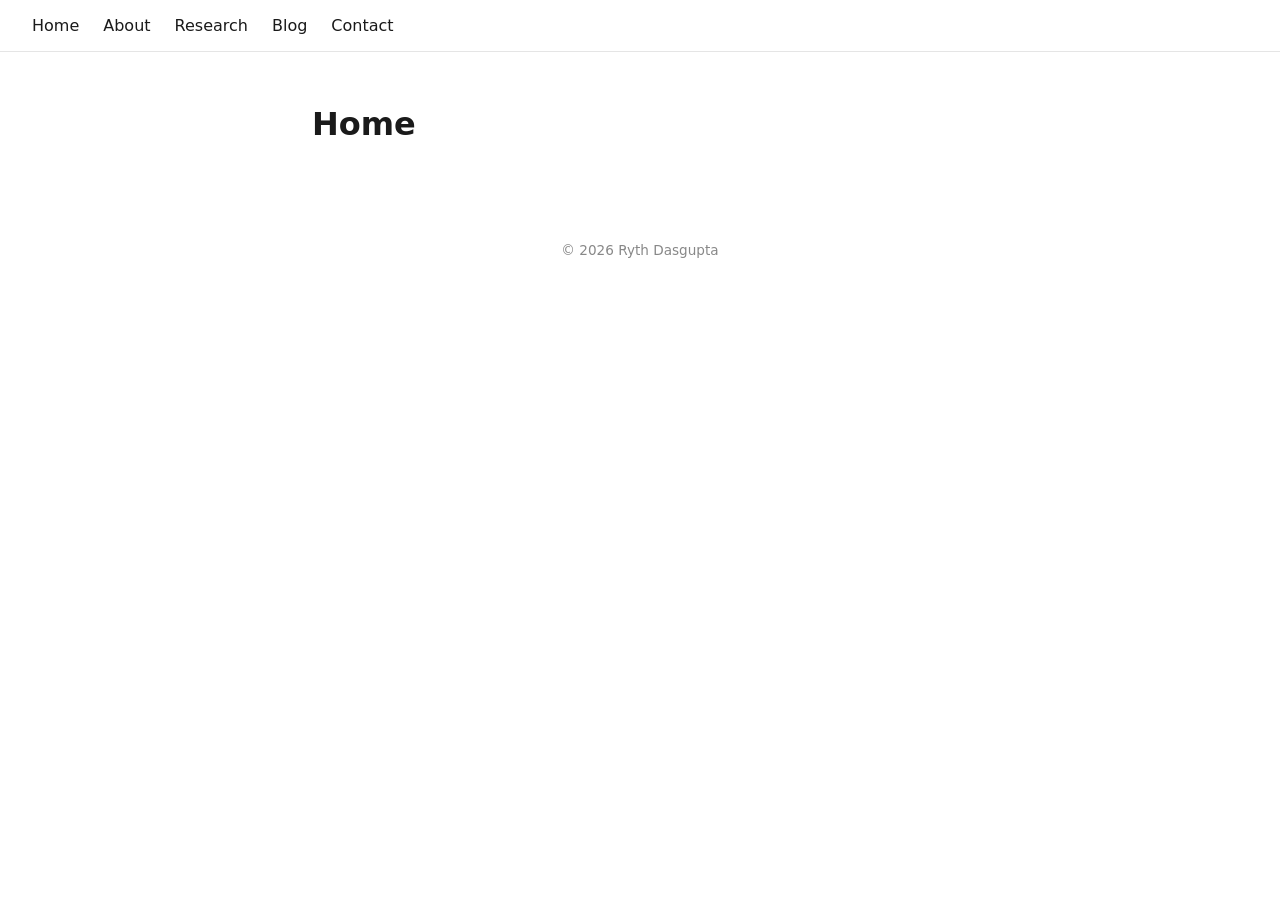
==== index.html @ 1a979332 "Blank site scaffold" ====
<!DOCTYPE html>
<html lang="en">
<head>
  <meta charset="UTF-8">
  <meta name="viewport" content="width=device-width, initial-scale=1.0">
  <title>Ryth Dasgupta</title>
  <link rel="stylesheet" href="css/style.css">
</head>
<body>
  <header>
    <nav>
      <a href="index.html">Home</a>
      <a href="about.html">About</a>
      <a href="research.html">Research</a>
      <a href="blog.html">Blog</a>
      <a href="contact.html">Contact</a>
    </nav>
  </header>
  <main>
    <h1>Home</h1>
  </main>
  <footer>
    <p>&copy; 2026 Ryth Dasgupta</p>
  </footer>
</body>
</html>
---- css/style.css ----
/* base styles - to be filled in */

* {
  box-sizing: border-box;
}

body {
  margin: 0;
  font-family: system-ui, -apple-system, "Segoe UI", sans-serif;
  color: #1a1a1a;
  background: #ffffff;
}

header nav {
  display: flex;
  gap: 1.5rem;
  padding: 1rem 2rem;
  border-bottom: 1px solid #e5e5e5;
}

header nav a {
  color: inherit;
  text-decoration: none;
}

main {
  padding: 2rem;
  max-width: 720px;
  margin: 0 auto;
}

footer {
  padding: 2rem;
  text-align: center;
  color: #888;
  font-size: 0.85rem;
}
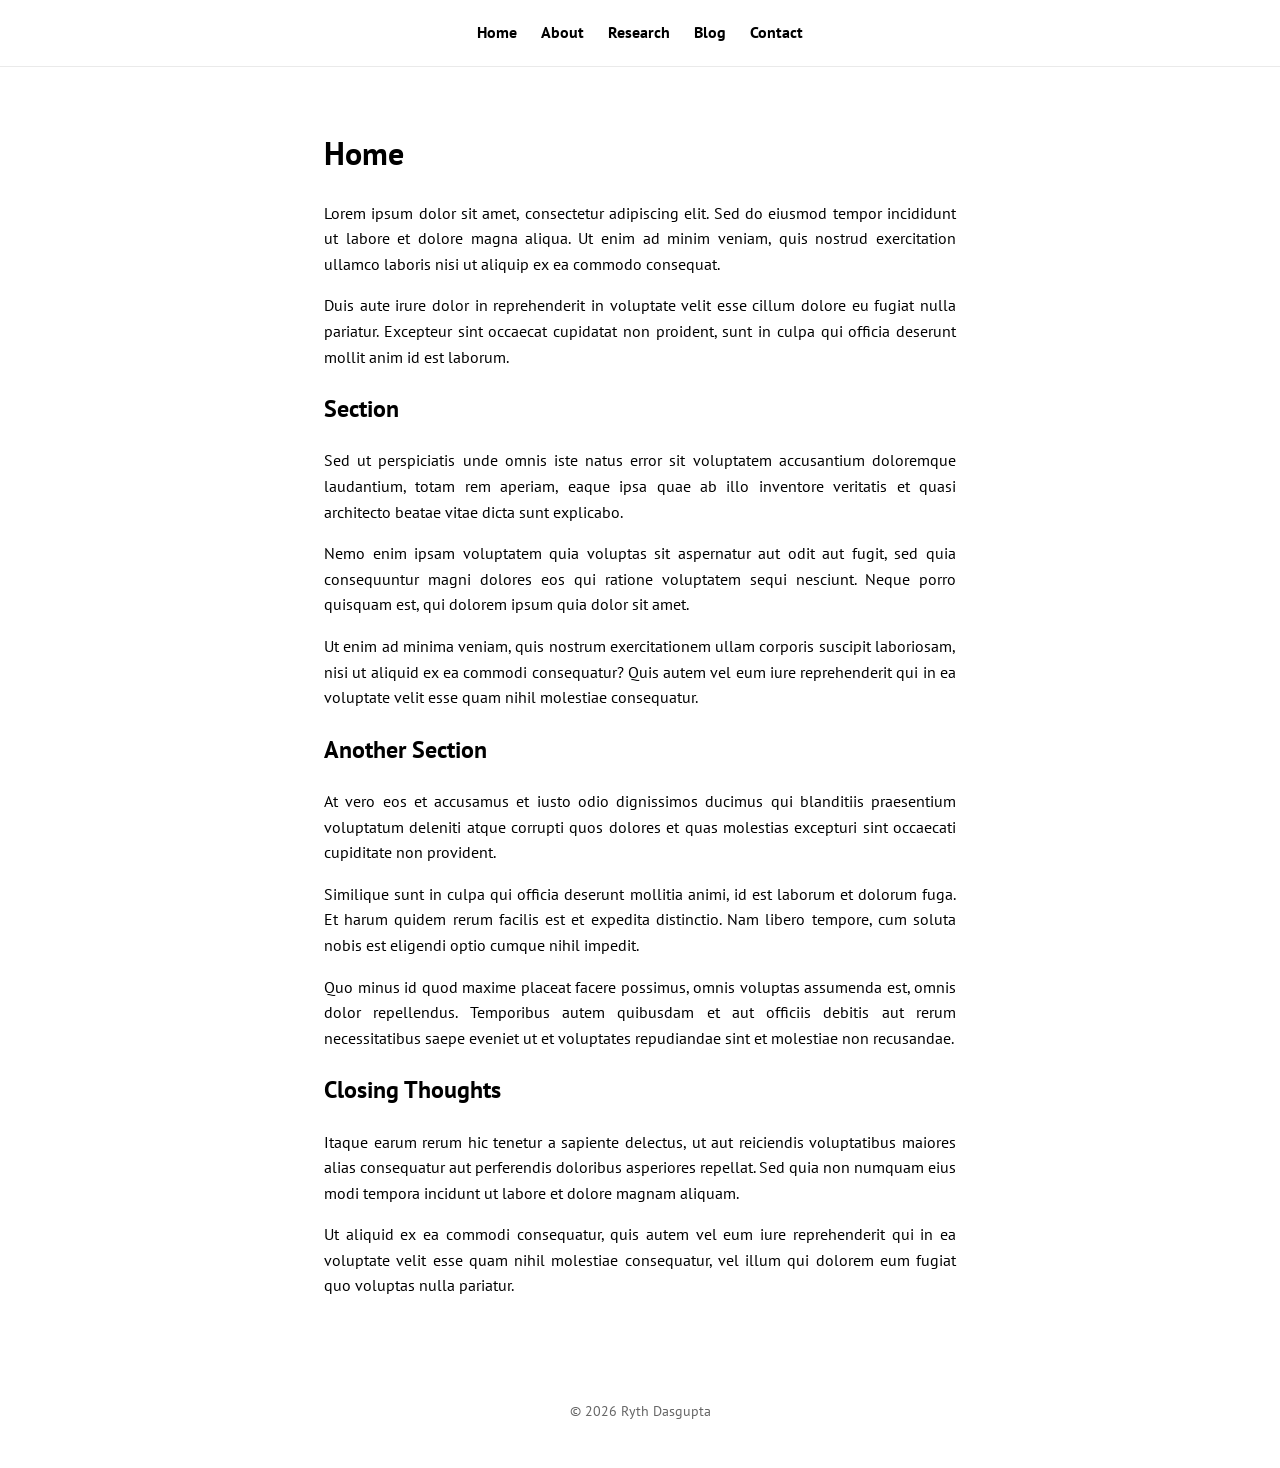
==== commit 1ca1748e: "Style pages with PT Sans, add data-driven research/blog cards, full post pages with figures and refe" ====
--- a/index.html
+++ b/index.html
@@ -4,6 +4,7 @@
   <meta charset="UTF-8">
   <meta name="viewport" content="width=device-width, initial-scale=1.0">
   <title>Ryth Dasgupta</title>
+  <link rel="preconnect" href="https://fonts.googleapis.com">
   <link rel="stylesheet" href="css/style.css">
 </head>
 <body>
@@ -18,6 +19,22 @@
   </header>
   <main>
     <h1>Home</h1>
+    <p>Lorem ipsum dolor sit amet, consectetur adipiscing elit. Sed do eiusmod tempor incididunt ut labore et dolore magna aliqua. Ut enim ad minim veniam, quis nostrud exercitation ullamco laboris nisi ut aliquip ex ea commodo consequat.</p>
+    <p>Duis aute irure dolor in reprehenderit in voluptate velit esse cillum dolore eu fugiat nulla pariatur. Excepteur sint occaecat cupidatat non proident, sunt in culpa qui officia deserunt mollit anim id est laborum.</p>
+
+    <h2>Section</h2>
+    <p>Sed ut perspiciatis unde omnis iste natus error sit voluptatem accusantium doloremque laudantium, totam rem aperiam, eaque ipsa quae ab illo inventore veritatis et quasi architecto beatae vitae dicta sunt explicabo.</p>
+    <p>Nemo enim ipsam voluptatem quia voluptas sit aspernatur aut odit aut fugit, sed quia consequuntur magni dolores eos qui ratione voluptatem sequi nesciunt. Neque porro quisquam est, qui dolorem ipsum quia dolor sit amet.</p>
+    <p>Ut enim ad minima veniam, quis nostrum exercitationem ullam corporis suscipit laboriosam, nisi ut aliquid ex ea commodi consequatur? Quis autem vel eum iure reprehenderit qui in ea voluptate velit esse quam nihil molestiae consequatur.</p>
+
+    <h2>Another Section</h2>
+    <p>At vero eos et accusamus et iusto odio dignissimos ducimus qui blanditiis praesentium voluptatum deleniti atque corrupti quos dolores et quas molestias excepturi sint occaecati cupiditate non provident.</p>
+    <p>Similique sunt in culpa qui officia deserunt mollitia animi, id est laborum et dolorum fuga. Et harum quidem rerum facilis est et expedita distinctio. Nam libero tempore, cum soluta nobis est eligendi optio cumque nihil impedit.</p>
+    <p>Quo minus id quod maxime placeat facere possimus, omnis voluptas assumenda est, omnis dolor repellendus. Temporibus autem quibusdam et aut officiis debitis aut rerum necessitatibus saepe eveniet ut et voluptates repudiandae sint et molestiae non recusandae.</p>
+
+    <h2>Closing Thoughts</h2>
+    <p>Itaque earum rerum hic tenetur a sapiente delectus, ut aut reiciendis voluptatibus maiores alias consequatur aut perferendis doloribus asperiores repellat. Sed quia non numquam eius modi tempora incidunt ut labore et dolore magnam aliquam.</p>
+    <p>Ut aliquid ex ea commodi consequatur, quis autem vel eum iure reprehenderit qui in ea voluptate velit esse quam nihil molestiae consequatur, vel illum qui dolorem eum fugiat quo voluptas nulla pariatur.</p>
   </main>
   <footer>
     <p>&copy; 2026 Ryth Dasgupta</p>
--- a/css/style.css
+++ b/css/style.css
@@ -1,4 +1,4 @@
-/* base styles - to be filled in */
+@import url('https://fonts.googleapis.com/css2?family=PT+Sans:wght@400;700&display=swap');
 
 * {
   box-sizing: border-box;
@@ -6,32 +6,199 @@
 
 body {
   margin: 0;
-  font-family: system-ui, -apple-system, "Segoe UI", sans-serif;
-  color: #1a1a1a;
+  font-family: 'PT Sans', sans-serif;
+  color: #000000;
   background: #ffffff;
+  line-height: 1.6;
 }
 
 header nav {
   display: flex;
+  flex-wrap: wrap;
+  justify-content: center;
   gap: 1.5rem;
-  padding: 1rem 2rem;
-  border-bottom: 1px solid #e5e5e5;
+  padding: 1.25rem 1rem;
+  border-bottom: 1px solid #eaeaea;
 }
 
 header nav a {
   color: inherit;
   text-decoration: none;
+  font-weight: 700;
+}
+
+header nav a:hover {
+  text-decoration: underline;
 }
 
 main {
-  padding: 2rem;
-  max-width: 720px;
+  max-width: 680px;
   margin: 0 auto;
+  padding: 2.5rem 1.5rem;
+}
+
+main h1,
+main h2,
+main h3 {
+  text-align: left;
+}
+
+main p {
+  text-align: justify;
+}
+
+.contact-list {
+  list-style: none;
+  padding: 0;
+}
+
+.contact-list li {
+  margin-bottom: 0.75rem;
+}
+
+.contact-label {
+  display: inline-block;
+  width: 70px;
+  font-weight: 700;
+}
+
+.research-block,
+.blog-block {
+  display: flex;
+  gap: 1.25rem;
+  align-items: flex-start;
+  padding: 1.5rem 0;
+  border-bottom: 1px solid #eaeaea;
+}
+
+.research-block:first-of-type,
+.blog-block:first-of-type {
+  padding-top: 0.5rem;
+}
+
+.research-block:last-child,
+.blog-block:last-child {
+  border-bottom: none;
+}
+
+.block-thumb {
+  width: 90px;
+  height: 90px;
+  object-fit: cover;
+  flex-shrink: 0;
+  background: #eaeaea;
+}
+
+.block-content {
+  flex: 1;
+  min-width: 0;
+}
+
+.block-content h2 {
+  margin-top: 0;
+  margin-bottom: 0.5rem;
+}
+
+.block-content p {
+  margin: 0;
+}
+
+.block-links {
+  display: flex;
+  flex-direction: column;
+  gap: 0.4rem;
+  text-align: right;
+  flex-shrink: 0;
+}
+
+.block-links a {
+  color: inherit;
+  font-size: 0.9rem;
+  text-decoration: underline;
+  white-space: nowrap;
+}
+
+.blog-block-link {
+  color: inherit;
+  text-decoration: none;
+}
+
+.blog-block-link:hover {
+  background: #fafafa;
+}
+
+@media (max-width: 600px) {
+  .research-block,
+  .blog-block {
+    flex-direction: column;
+  }
+
+  .block-thumb {
+    width: 100%;
+    height: 160px;
+  }
+
+  .block-links {
+    flex-direction: row;
+    flex-wrap: wrap;
+    text-align: left;
+  }
+}
+
+.post-back {
+  display: inline-block;
+  margin-bottom: 1.5rem;
+  color: inherit;
+  font-size: 0.9rem;
+}
+
+.post-figure {
+  margin: 2rem 0;
+  text-align: center;
+}
+
+.post-figure img {
+  max-width: 100%;
+  height: auto;
+  border: 1px solid #eaeaea;
+}
+
+.post-figure figcaption {
+  margin-top: 0.5rem;
+  font-size: 0.85rem;
+  font-style: italic;
+  color: #666666;
+  text-align: center;
+}
+
+.references-list {
+  font-size: 0.9rem;
+  padding-left: 1.5rem;
+}
+
+.references-list li {
+  margin-bottom: 0.6rem;
+  text-align: left;
+}
+
+.references-list a {
+  color: inherit;
 }
 
 footer {
-  padding: 2rem;
+  padding: 2rem 1.5rem;
   text-align: center;
-  color: #888;
+  color: #666666;
   font-size: 0.85rem;
 }
+
+@media (max-width: 480px) {
+  header nav {
+    gap: 1rem;
+    padding: 1rem;
+  }
+
+  main {
+    padding: 1.75rem 1.25rem;
+  }
+}
